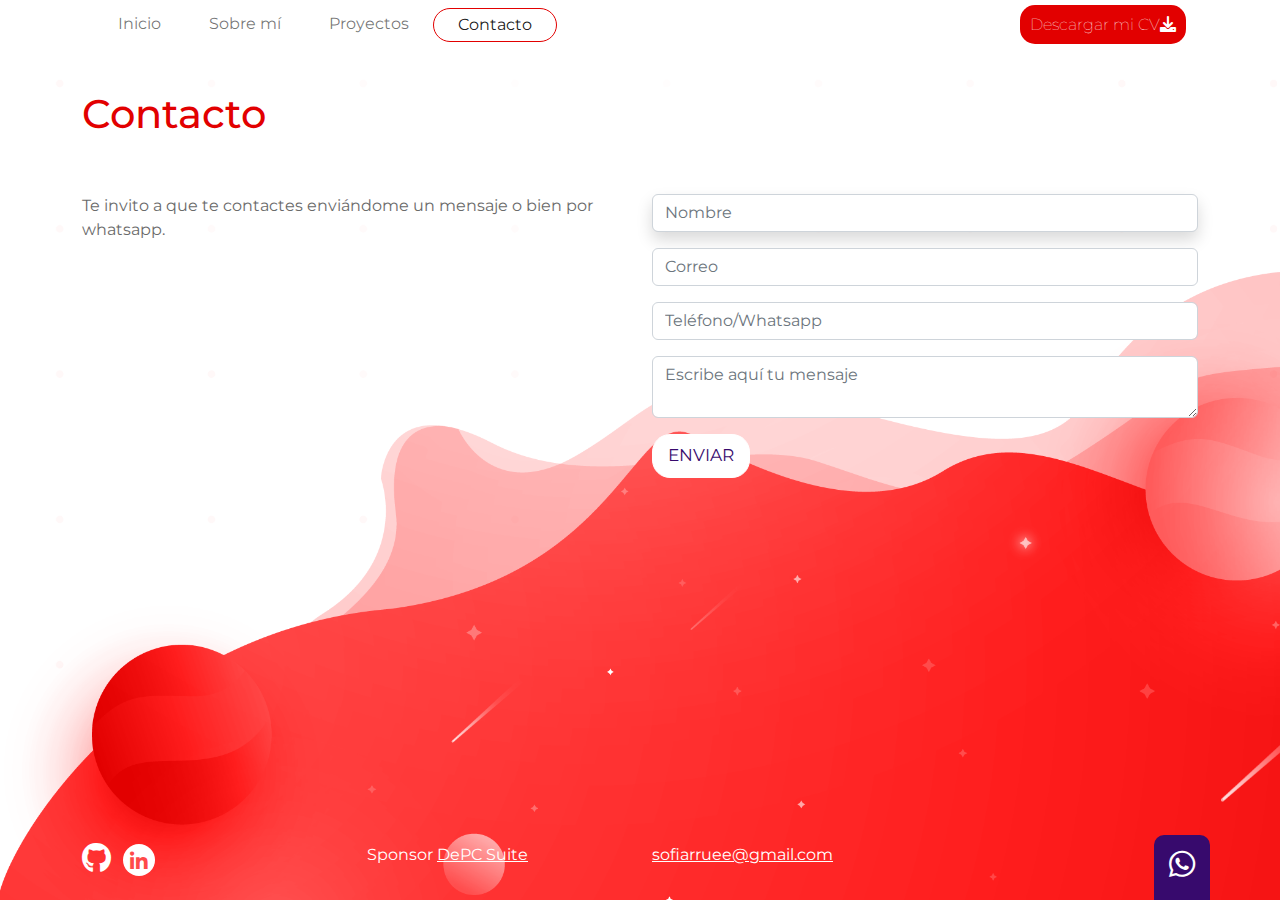
==== contacto.html @ e40c9848 "configuracion inicial" ====
<!DOCTYPE html>
<html lang="es" class="h-100">

<head>
    <meta charset="UTF-8">
    <meta http-equiv="X-UA-Compatible" content="IE=edge">
    <meta name="viewport" content="width=device-width, initial-scale=1.0">
    <title>Contacto</title>
    <link rel="stylesheet" href="css/fontawesome/css/all.min.css">
    <link rel="stylesheet" href="css/fontawesome/css/fontawesome.min.css">
    <link rel="stylesheet" href="css/bootstrap/css/bootstrap.min.css">
    <script src="css/bootstrap/js/bootstrap.bundle.min.js"></script>
    <link rel="stylesheet" href="css/estilos.css">
</head>

<body id="contacto" class="d-flex flex-column h-100">
    <header class="container">
        <nav class="navbar navbar-expand-md mb-4">
            <div class="container-fluid">
                <button class="navbar-toggler" type="button" data-bs-toggle="collapse" data-bs-target="#navbarCollapse"
                    aria-controls="navbarCollapse" aria-expanded="false" aria-label="Toggle navigation">
                    <span class="navbar-toggler-icon"></span>
                </button>
                <div class="collapse navbar-collapse" id="navbarCollapse">
                    <ul class="navbar-nav me-auto mb-2 mb-md-0">
                        <li class="nav-item">
                            <a class="nav-link px-4 py-1" href="index.html">Inicio</a>
                        </li>
                        <li class="nav-item">
                            <a class="nav-link px-4 py-1" href="sobre-mi.html">Sobre mí</a>
                        </li>
                        <li class="nav-item">
                            <a class="nav-link px-4 py-1" href="proyectos.html">Proyectos</a>
                        </li>
                        <li class="nav-item">
                            <a class="nav-link px-4 py-1 active" href="contacto.html">Contacto</a>
                        </li>
                    </ul>
                    <div class="d-inline">
                        <a href="" class="btn-cv">Descargar mi CV<i class="fa-solid fa-download"></i></a>
                    </div>
                </div>
            </div>
        </nav>
    </header>
    <main class="container">
        <div class="row">
            <div class="col-12 pt-3 pb-5">
                <h1>Contacto</h1>
            </div>
        </div>
        <div class="row">
            <div class="col-12 col-sm-6">
                <p>Te invito a que te contactes enviándome un mensaje o bien por whatsapp.</p>
            </div>
            <div class="col-12 col-sm-6">
                <form action="" method="POST">
                    <div class="pb-3">
                        <input type="text" name="txtNombre" id="txtNombre" placeholder="Nombre" class="form-control shadow">
                    </div>
                    <div class="pb-3">
                        <input type="email" name="txtCorreo" id="txtCorreo" placeholder="Correo" class="form-control">
                    </div>
                    <div class="pb-3">
                        <input type="tel" name="txtTelefono" id="txtTelefono" placeholder="Teléfono/Whatsapp" class="form-control">
                    </div>
                    <div class="pb-3">
                        <textarea name="txtMensaje" id="txtMensaje" class="form-control" placeholder="Escribe aquí tu mensaje"></textarea>
                    </div>
                    <div class="pb-3">
                        <button type="submit" id="btnEnviar" name="btnEnviar" class="btn">ENVIAR</button>
                    </div>
                </form>
            </div>
        </div>
    </main>

    <footer class="container mt-auto pb-4">
            <div class="btn-whatsapp">
                <a href="https://api.whatsapp.com/send?phone=1122627582" target="_blank"><i class="fa-brands fa-whatsapp"></i></a>
            </div>
            <div class="row">
                <div class="col-3">
                    <a href="" target="_blank" title="Github"><i class="fab fa-github"></i></a>
                    <a href="" target="_blank" title="Linkedin"><i class="fab fa-linkedin-in"></i></a>
                </div>
                <div class="col-3">
                    Sponsor <a href="https://depcsuite.com">DePC Suite</a>
                </div>
                <div class="col-3">
                    <a href="mailto:sofiarruee@gmail.com">sofiarruee@gmail.com</a>
                </div>
            </div>
    </footer>

</body>

</html>
---- css/estilos.css ----
@import url('https://fonts.googleapis.com/css2?family=Montserrat:ital,wght@0,100;0,200;0,300;0,400;0,500;0,600;0,700;0,800;0,900;1,100;1,200;1,300;1,400;1,500;1,600;1,700;1,800;1,900&display=swap');

body {
    font-family: 'Montserrat', sans-serif;
}

#contacto {
    background-image: url("../images/fondo-contacto.png");
    background-size: cover;
    background-repeat: no-repeat;
}

h1 {
    color: #E20000;
}

p {
    color: #6a6a6a;
}

.active {
    border-radius: 20px;
    border: 1px solid #E20000;
}

.btn-cv {
    background-color: #E20000;
    color: white;
    font-weight: 100;
    border-radius: 15px;
    padding: 10px;
    text-decoration: none;
}

.btn-cv:hover {
    background-color: #370a6d;
    color: white;
}

.btn-whatsapp {
    position: fixed;
    right: 70px;
    bottom: 0px;
    background-color: #370a6d;
    color: white;
    padding: 7px 15px 13px 15px;
    font-size: 30px;
    border-top-left-radius: 10px;
    border-top-right-radius: 10px;
    text-align: center;
}

.btn-whatsapp a {
    color: white !important;
}

#contacto footer, #inicio footer {
    color: white;

}

#contacto footer a, #inicio footer a {
    color: white;
}

#contacto footer .fa-github, #inicio footer .fa-github {
    font-size: 30px;
    color: white;
}

#contacto footer .fa-linkedin-in, #inicio footer .fa-linkedin-in {
    color: #ff4a49;
    background-color: white;
    font-size: 20px;
    border: 0px;
    height: 32px;
    width: 32px;
    text-align: center;
    padding: 8px 0 0 0;
    border-radius: 80px;
    margin: 0 8px;
}

#proyectos {
    background-image: url(../images/fondo-proyectos.png);
    background-size: cover;
}

#proyectos footer {
    color: #E20000;

}

#proyectos footer a {
    color: #E20000;
}

#proyectos footer .fa-github {
    font-size: 30px;
    color: #E20000;
}

#proyectos footer .fa-linkedin-in {
    color: #E20000;
    background-color: white;
    font-size: 20px;
    border: 0px;
    height: 32px;
    width: 32px;
    text-align: center;
    padding: 8px 0 0 0;
    border-radius: 80px;
    margin: 0 8px;
}

.btn-rojo {
    background-color: #E20000;
    color: white;
    font-weight: 100;
    border: 0;
    border-radius: 15px;
    padding: 10px;
    text-align: center;
    text-decoration: none;
    margin-left: 10px;
}

.btn-rojo:hover {
    background-color: #370a6d;
    color: white;
}

.btn-online {
    text-decoration: none;
    color: white;
    background-color: #E20000;
    text-align: center;
}

.codigo-fuente {
    color: #E20000;
    text-decoration: none;
}

.proyecto h2 {
    color: white;
    background: linear-gradient(to right, rgba(184, 37, 20, 1) 0%, rgba(214, 52, 30, 1) 47%, rgba(240, 47, 23, 1) 70%, rgba(240, 47, 23, 1) 100%);
    ;
    font-size: 16px;
    padding: 15px;
}

.proyecto img {
    height: 200px;
}

.proyecto p {
    font-size: 14px;
    height: 130px;
    padding: 10px;
}

#inicio {
    background-image: url("../images/fondo-contacto.png");
    background-size: cover;
    background-repeat: no-repeat;
}

.cohete {
    height: 400px;
    text-align: center !important;
}

.cohete:hover{
    height: 410px;
}

.div-cohete{
    max-height: 400px;
}

#inicio span {
    color: white;
    font-size: 17px;
    border-radius: 50px;
    border: 1px solid white;
    font-weight: 600;
    margin: 40px 0;
}

.btn {
    color: #370a6d;
    background-color: white;
    border: 1px solid white;
    font-size: 17px;
    text-align: center;
    padding: 8px 15px;
    border-radius: 18px;
    text-decoration: none;
}

.btn:hover {
    color: white;
    background-color: #370a6d;
    text-decoration: none;
    border: 1px solid #370a6d;
}

#sobre-mi img{
    height: 196px;
    border-radius: 50%;
}

@media (max-width: 750px) {
    #contacto, #inicio {
        background-image: url("../images/fondo-proyectos.png");
        background-size: contain;
        background-repeat: no-repeat;
    }

    #proyectos {
        background-size: contain;
        background-repeat: no-repeat;
    }
}
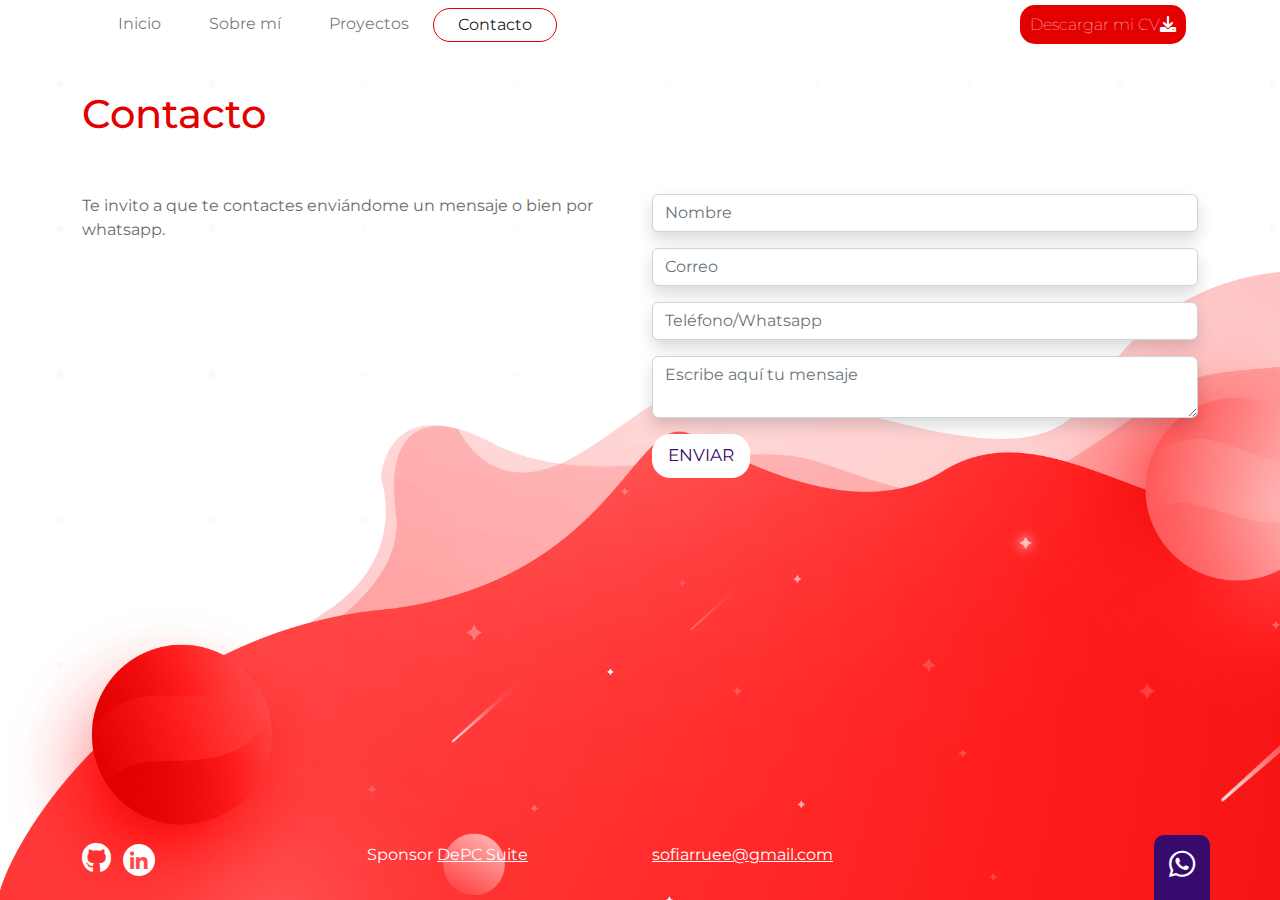
==== commit b27dfb67: "cambios" ====
--- a/contacto.html
+++ b/contacto.html
@@ -59,13 +59,13 @@
                         <input type="text" name="txtNombre" id="txtNombre" placeholder="Nombre" class="form-control shadow">
                     </div>
                     <div class="pb-3">
-                        <input type="email" name="txtCorreo" id="txtCorreo" placeholder="Correo" class="form-control">
+                        <input type="email" name="txtCorreo" id="txtCorreo" placeholder="Correo" class="form-control shadow">
                     </div>
                     <div class="pb-3">
-                        <input type="tel" name="txtTelefono" id="txtTelefono" placeholder="Teléfono/Whatsapp" class="form-control">
+                        <input type="tel" name="txtTelefono" id="txtTelefono" placeholder="Teléfono/Whatsapp" class="form-control shadow">
                     </div>
                     <div class="pb-3">
-                        <textarea name="txtMensaje" id="txtMensaje" class="form-control" placeholder="Escribe aquí tu mensaje"></textarea>
+                        <textarea name="txtMensaje" id="txtMensaje" class="form-control shadow" placeholder="Escribe aquí tu mensaje"></textarea>
                     </div>
                     <div class="pb-3">
                         <button type="submit" id="btnEnviar" name="btnEnviar" class="btn">ENVIAR</button>
--- a/css/estilos.css
+++ b/css/estilos.css
@@ -54,21 +54,25 @@
     color: white !important;
 }
 
-#contacto footer, #inicio footer {
-    color: white;
-
-}
-
-#contacto footer a, #inicio footer a {
-    color: white;
-}
-
-#contacto footer .fa-github, #inicio footer .fa-github {
+#contacto footer,
+#inicio footer {
+    color: white;
+
+}
+
+#contacto footer a,
+#inicio footer a {
+    color: white;
+}
+
+#contacto footer .fa-github,
+#inicio footer .fa-github {
     font-size: 30px;
     color: white;
 }
 
-#contacto footer .fa-linkedin-in, #inicio footer .fa-linkedin-in {
+#contacto footer .fa-linkedin-in,
+#inicio footer .fa-linkedin-in {
     color: #ff4a49;
     background-color: white;
     font-size: 20px;
@@ -171,21 +175,20 @@
     text-align: center !important;
 }
 
-.cohete:hover{
+.cohete:hover {
     height: 410px;
 }
 
-.div-cohete{
+.div-cohete {
     max-height: 400px;
 }
 
-#inicio span {
+#inicio .input-home p{
     color: white;
     font-size: 17px;
     border-radius: 50px;
     border: 1px solid white;
     font-weight: 600;
-    margin: 40px 0;
 }
 
 .btn {
@@ -206,13 +209,141 @@
     border: 1px solid #370a6d;
 }
 
-#sobre-mi img{
+.mi-imagen {
     height: 196px;
     border-radius: 50%;
-}
+    margin: 1em auto;
+}
+
+#stack-tecnologico {
+    width: auto;
+    background: linear-gradient(to right, rgba(184, 37, 20, 1) 0%, rgba(214, 52, 30, 1) 47%, rgba(240, 47, 23, 1) 70%, rgba(240, 47, 23, 1) 100%);
+}
+
+#stack-tecnologico h2 {
+    color: white;
+    font-size: 24px;
+}
+
+.tecnologias img {
+    height: 60px;
+}
+
+.tecnologias h3 {
+    font-size: 14px;
+    color: #282828;
+    font-weight: 300;
+}
+
+.tecnologias {
+    background-color: white;
+    text-align: center;
+    border-radius: 5px;
+}
+
+#experiencia h2 {
+    font-size: 24px;
+    color: #370a6d;
+    font-weight: 400;
+}
+
+#experiencia h3 {
+    color: #6A6A6A;
+    font-size: 18px;
+    font-weight: 600;
+}
+
+#experiencia h4 {
+    color: #370a6d;
+    font-size: 17px;
+}
+
+#experiencia h5 {
+    color: #6A6A6A;
+    font-size: 14px;
+}
+
+#experiencia .gris {
+    filter: grayscale(100%);
+}
+
+#experiencia .gris:hover {
+    filter: none;
+}
+
+#experiencia .rojo h2 {
+    font-size: 24px;
+    color: #E20000;
+    font-weight: 400;
+}
+
+#experiencia .rojo h4 {
+    color: #E20000;
+    font-size: 17px;
+}
+
+#otros {
+    background-color: #eee;
+}
+
+#otros h2 {
+    font-size: 16px;
+}
+
+#otros .violeta {
+    background-color: #370a6d;
+    border-radius: 15px;
+}
+
+#otros i {
+    font-size: 80px;
+    color: white;
+}
+
+#otros ul {
+    padding: 0px;
+    font-size: 14px;
+    color: #282828;
+    list-style-type: none;
+}
+
+#otros .blanco {
+    background-color: white;
+    border-radius: 15px;
+}
+
+#sobre-mi footer {
+    color: #E20000;
+
+}
+
+#sobre-mi footer a {
+    color: #E20000;
+}
+
+#sobre-mi footer .fa-github {
+    font-size: 30px;
+    color: #E20000;
+}
+
+#sobre-mi footer .fa-linkedin-in {
+    color: #E20000;
+    background-color: white;
+    font-size: 20px;
+    border: 0px;
+    height: 32px;
+    width: 32px;
+    text-align: center;
+    padding: 8px 0 0 0;
+    border-radius: 80px;
+    margin: 0 8px;
+}
+
 
 @media (max-width: 750px) {
-    #contacto, #inicio {
+
+    #contacto,
+    #inicio {
         background-image: url("../images/fondo-proyectos.png");
         background-size: contain;
         background-repeat: no-repeat;
@@ -222,4 +353,19 @@
         background-size: contain;
         background-repeat: no-repeat;
     }
+
+
+
+    .mi-imagen {
+        text-align: center;
+        height: 100%;
+    }
+
+    #inicio .input-home p{
+        color:  #ff4a49;
+        font-size: 17px;
+        border-radius: 50px;
+        border: 1px solid #ff4a49;
+        font-weight: 600;
+    }
 }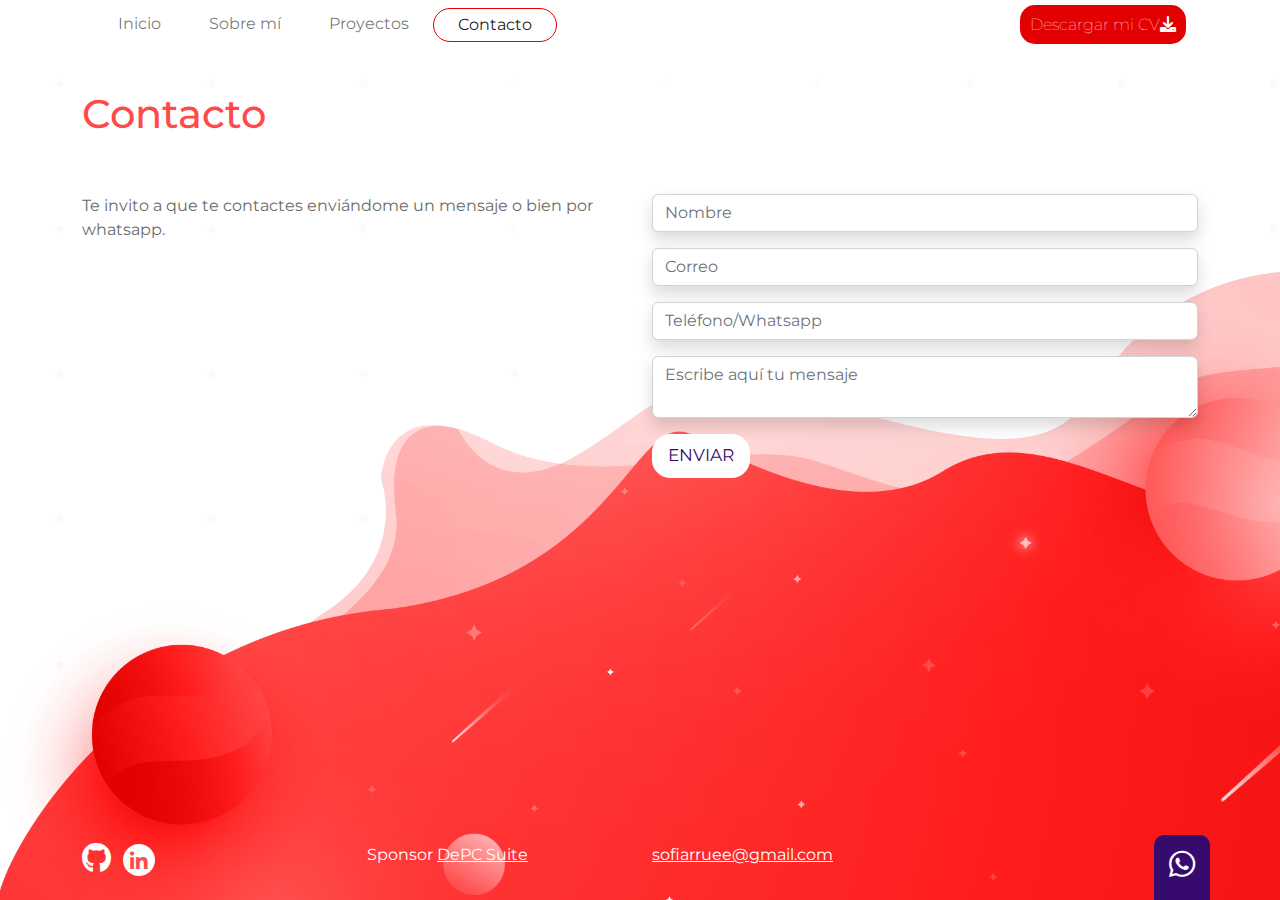
==== commit ea54775c: "cambios" ====
--- a/contacto.html
+++ b/contacto.html
@@ -11,6 +11,7 @@
     <link rel="stylesheet" href="css/bootstrap/css/bootstrap.min.css">
     <script src="css/bootstrap/js/bootstrap.bundle.min.js"></script>
     <link rel="stylesheet" href="css/estilos.css">
+    <link rel="shortcut icon" href="images/logopestaña.png">
 </head>
 
 <body id="contacto" class="d-flex flex-column h-100">
@@ -24,16 +25,16 @@
                 <div class="collapse navbar-collapse" id="navbarCollapse">
                     <ul class="navbar-nav me-auto mb-2 mb-md-0">
                         <li class="nav-item">
-                            <a class="nav-link px-4 py-1" href="index.html">Inicio</a>
+                            <a class="nav-link my-1 my-sm-0 px-4 py-1" href="index.html">Inicio</a>
                         </li>
                         <li class="nav-item">
-                            <a class="nav-link px-4 py-1" href="sobre-mi.html">Sobre mí</a>
+                            <a class="nav-link my-1 my-sm-0 px-4 py-1" href="sobre-mi.html">Sobre mí</a>
                         </li>
                         <li class="nav-item">
-                            <a class="nav-link px-4 py-1" href="proyectos.html">Proyectos</a>
+                            <a class="nav-link my-1 my-sm-0 px-4 py-1" href="proyectos.html">Proyectos</a>
                         </li>
                         <li class="nav-item">
-                            <a class="nav-link px-4 py-1 active" href="contacto.html">Contacto</a>
+                            <a class="nav-link my-1 my-sm-0 px-4 py-1 active" href="contacto.html">Contacto</a>
                         </li>
                     </ul>
                     <div class="d-inline">
@@ -80,14 +81,14 @@
                 <a href="https://api.whatsapp.com/send?phone=1122627582" target="_blank"><i class="fa-brands fa-whatsapp"></i></a>
             </div>
             <div class="row">
-                <div class="col-3">
+                <div class="col-sm-3 col-12">
                     <a href="" target="_blank" title="Github"><i class="fab fa-github"></i></a>
                     <a href="" target="_blank" title="Linkedin"><i class="fab fa-linkedin-in"></i></a>
                 </div>
-                <div class="col-3">
+                <div class="col-sm-3 col-12">
                     Sponsor <a href="https://depcsuite.com">DePC Suite</a>
                 </div>
-                <div class="col-3">
+                <div class="col-sm-3 col-12">
                     <a href="mailto:sofiarruee@gmail.com">sofiarruee@gmail.com</a>
                 </div>
             </div>
--- a/css/estilos.css
+++ b/css/estilos.css
@@ -2,6 +2,7 @@
 
 body {
     font-family: 'Montserrat', sans-serif;
+    display: block;
 }
 
 #contacto {
@@ -11,7 +12,7 @@
 }
 
 h1 {
-    color: #E20000;
+    color: #ff4a49;
 }
 
 p {
@@ -88,24 +89,25 @@
 #proyectos {
     background-image: url(../images/fondo-proyectos.png);
     background-size: cover;
+    background-repeat: no-repeat;
 }
 
 #proyectos footer {
-    color: #E20000;
+    color: #ff4a49;
 
 }
 
 #proyectos footer a {
-    color: #E20000;
+    color: #ff4a49;
 }
 
 #proyectos footer .fa-github {
     font-size: 30px;
-    color: #E20000;
+    color: #ff4a49;
 }
 
 #proyectos footer .fa-linkedin-in {
-    color: #E20000;
+    color: #ff4a49;
     background-color: white;
     font-size: 20px;
     border: 0px;
@@ -168,6 +170,7 @@
     background-image: url("../images/fondo-contacto.png");
     background-size: cover;
     background-repeat: no-repeat;
+    margin: 0px;
 }
 
 .cohete {
@@ -183,7 +186,7 @@
     max-height: 400px;
 }
 
-#inicio .input-home p{
+#inicio .input-home p {
     color: white;
     font-size: 17px;
     border-radius: 50px;
@@ -313,21 +316,21 @@
 }
 
 #sobre-mi footer {
-    color: #E20000;
+    color: #ff4a49;
 
 }
 
 #sobre-mi footer a {
-    color: #E20000;
+    color: #ff4a49;
 }
 
 #sobre-mi footer .fa-github {
     font-size: 30px;
-    color: #E20000;
+    color: #ff4a49;
 }
 
 #sobre-mi footer .fa-linkedin-in {
-    color: #E20000;
+    color: #ff4a49;
     background-color: white;
     font-size: 20px;
     border: 0px;
@@ -354,15 +357,43 @@
         background-repeat: no-repeat;
     }
 
-
+    #contacto footer,
+    #inicio footer {
+        color:#ff4a49;
+    }
+
+    #contacto footer a,
+    #inicio footer a {
+        color:#ff4a49;
+    }
+
+    #contacto footer .fa-github,
+    #inicio footer .fa-github {
+        font-size: 30px;
+        color: #ff4a49;
+    }
+
+    #contacto footer .fa-linkedin-in,
+    #inicio footer .fa-linkedin-in {
+        color: white;
+        background-color: #ff4a49;
+        font-size: 20px;
+        border: 0px;
+        height: 32px;
+        width: 32px;
+        text-align: center;
+        padding: 8px 0 0 0;
+        border-radius: 80px;
+        margin: 0 8px;
+    }
 
     .mi-imagen {
         text-align: center;
         height: 100%;
     }
 
-    #inicio .input-home p{
-        color:  #ff4a49;
+    #inicio .input-home p {
+        color: #ff4a49;
         font-size: 17px;
         border-radius: 50px;
         border: 1px solid #ff4a49;
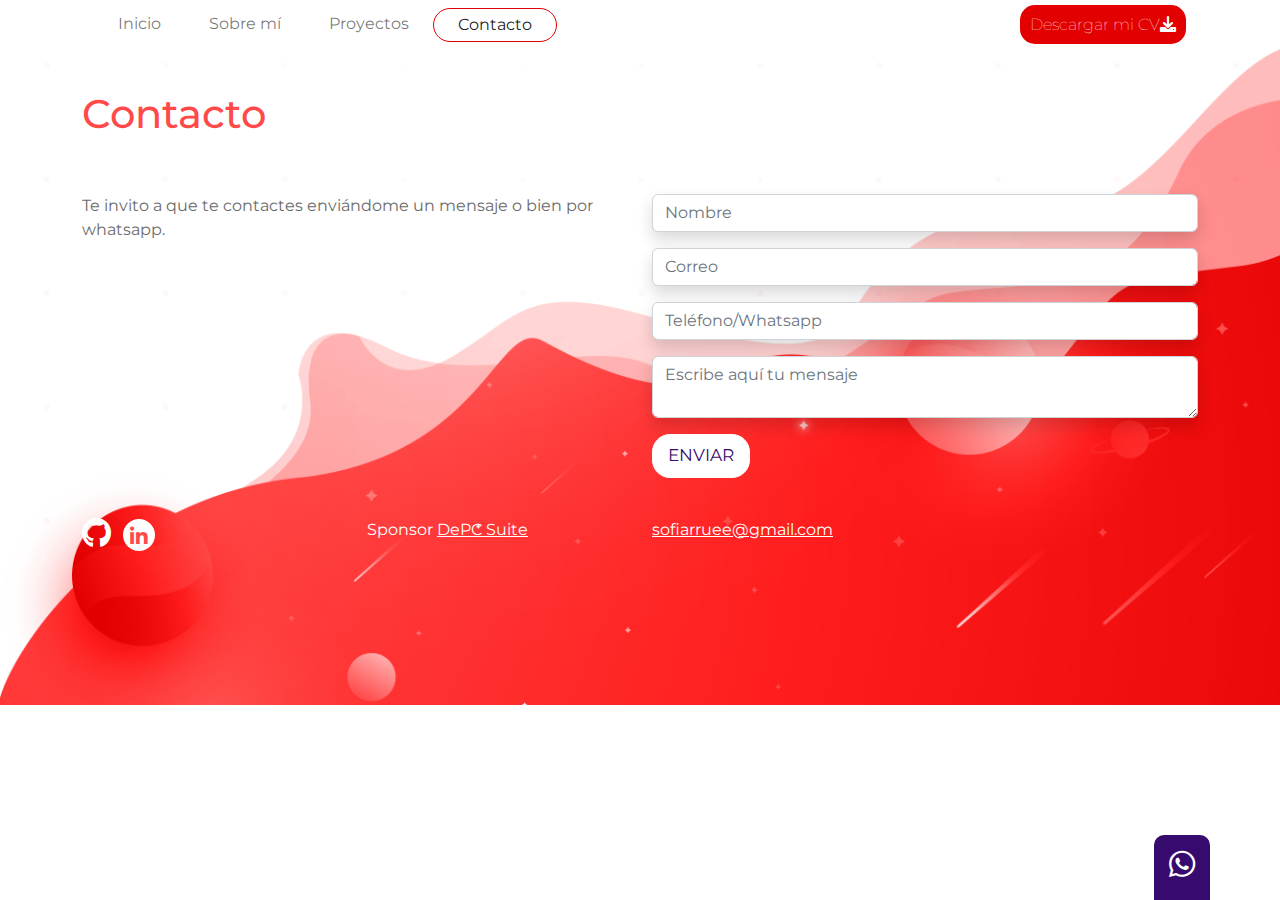
==== commit 495e3a72: "cambios" ====
--- a/contacto.html
+++ b/contacto.html
@@ -1,5 +1,5 @@
 <!DOCTYPE html>
-<html lang="es" class="h-100">
+<html lang="es">
 
 <head>
     <meta charset="UTF-8">
@@ -15,6 +15,7 @@
 </head>
 
 <body id="contacto" class="d-flex flex-column h-100">
+    
     <header class="container">
         <nav class="navbar navbar-expand-md mb-4">
             <div class="container-fluid">
@@ -44,6 +45,7 @@
             </div>
         </nav>
     </header>
+
     <main class="container">
         <div class="row">
             <div class="col-12 pt-3 pb-5">
@@ -76,22 +78,23 @@
         </div>
     </main>
 
-    <footer class="container mt-auto pb-4">
-            <div class="btn-whatsapp">
-                <a href="https://api.whatsapp.com/send?phone=1122627582" target="_blank"><i class="fa-brands fa-whatsapp"></i></a>
+    <footer class="container mt-4 pb-4">
+        <div class="btn-whatsapp">
+            <a href="https://api.whatsapp.com/send?phone=1122627582" target="_blank"><i
+                    class="fa-brands fa-whatsapp"></i></a>
+        </div>
+        <div class="row">
+            <div class="col-sm-3 col-12">
+                <a href="https://github.com/sofiaarrue" target="_blank" title="Github"><i class="fab fa-github"></i></a>
+                <a href="" target="_blank" title="Linkedin"><i class="fab fa-linkedin-in"></i></a>
             </div>
-            <div class="row">
-                <div class="col-sm-3 col-12">
-                    <a href="" target="_blank" title="Github"><i class="fab fa-github"></i></a>
-                    <a href="" target="_blank" title="Linkedin"><i class="fab fa-linkedin-in"></i></a>
-                </div>
-                <div class="col-sm-3 col-12">
-                    Sponsor <a href="https://depcsuite.com">DePC Suite</a>
-                </div>
-                <div class="col-sm-3 col-12">
-                    <a href="mailto:sofiarruee@gmail.com">sofiarruee@gmail.com</a>
-                </div>
+            <div class="col-sm-3 col-12">
+                Sponsor <a href="https://depcsuite.com">DePC Suite</a>
             </div>
+            <div class="col-sm-3 col-12">
+                <a href="mailto:sofiarruee@gmail.com">sofiarruee@gmail.com</a>
+            </div>
+        </div>
     </footer>
 
 </body>
--- a/css/estilos.css
+++ b/css/estilos.css
@@ -3,12 +3,6 @@
 body {
     font-family: 'Montserrat', sans-serif;
     display: block;
-}
-
-#contacto {
-    background-image: url("../images/fondo-contacto.png");
-    background-size: cover;
-    background-repeat: no-repeat;
 }
 
 h1 {
@@ -55,6 +49,13 @@
     color: white !important;
 }
 
+#contacto,
+#inicio {
+    background-image: url("../images/fondo-contacto.png");
+    background-size: cover;
+    background-repeat: no-repeat;
+}
+
 #contacto footer,
 #inicio footer {
     color: white;
@@ -164,13 +165,6 @@
     font-size: 14px;
     height: 130px;
     padding: 10px;
-}
-
-#inicio {
-    background-image: url("../images/fondo-contacto.png");
-    background-size: cover;
-    background-repeat: no-repeat;
-    margin: 0px;
 }
 
 .cohete {
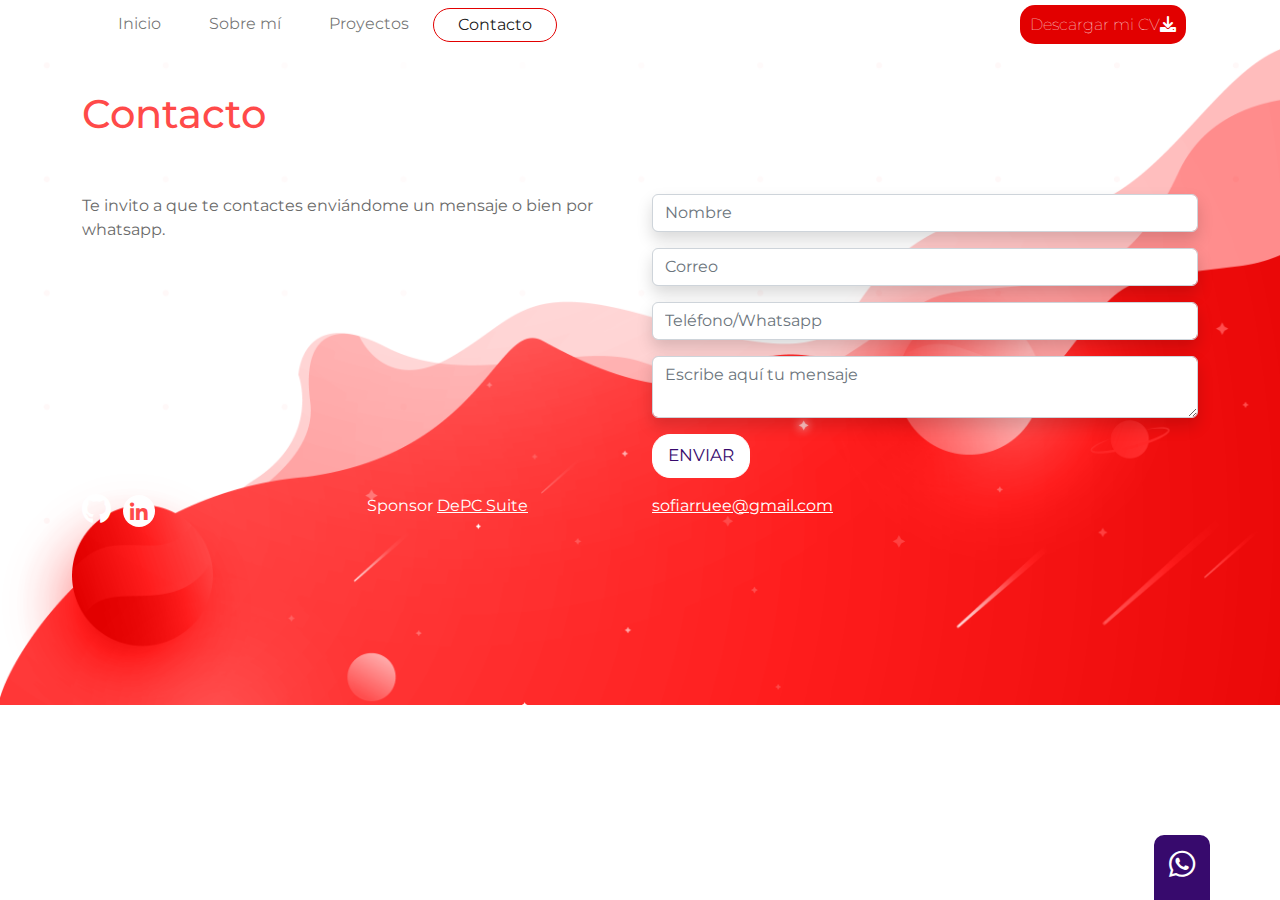
==== commit f9186657: "cambios" ====
--- a/contacto.html
+++ b/contacto.html
@@ -15,7 +15,7 @@
 </head>
 
 <body id="contacto" class="d-flex flex-column h-100">
-    
+
     <header class="container">
         <nav class="navbar navbar-expand-md mb-4">
             <div class="container-fluid">
@@ -78,7 +78,7 @@
         </div>
     </main>
 
-    <footer class="container mt-4 pb-4">
+    <footer class="container pb-4">
         <div class="btn-whatsapp">
             <a href="https://api.whatsapp.com/send?phone=1122627582" target="_blank"><i
                     class="fa-brands fa-whatsapp"></i></a>
--- a/css/estilos.css
+++ b/css/estilos.css
@@ -381,6 +381,10 @@
         margin: 0 8px;
     }
 
+    #contacto main, #inicio main{
+        height: calc(100vh - 180px);
+    }
+
     .mi-imagen {
         text-align: center;
         height: 100%;
